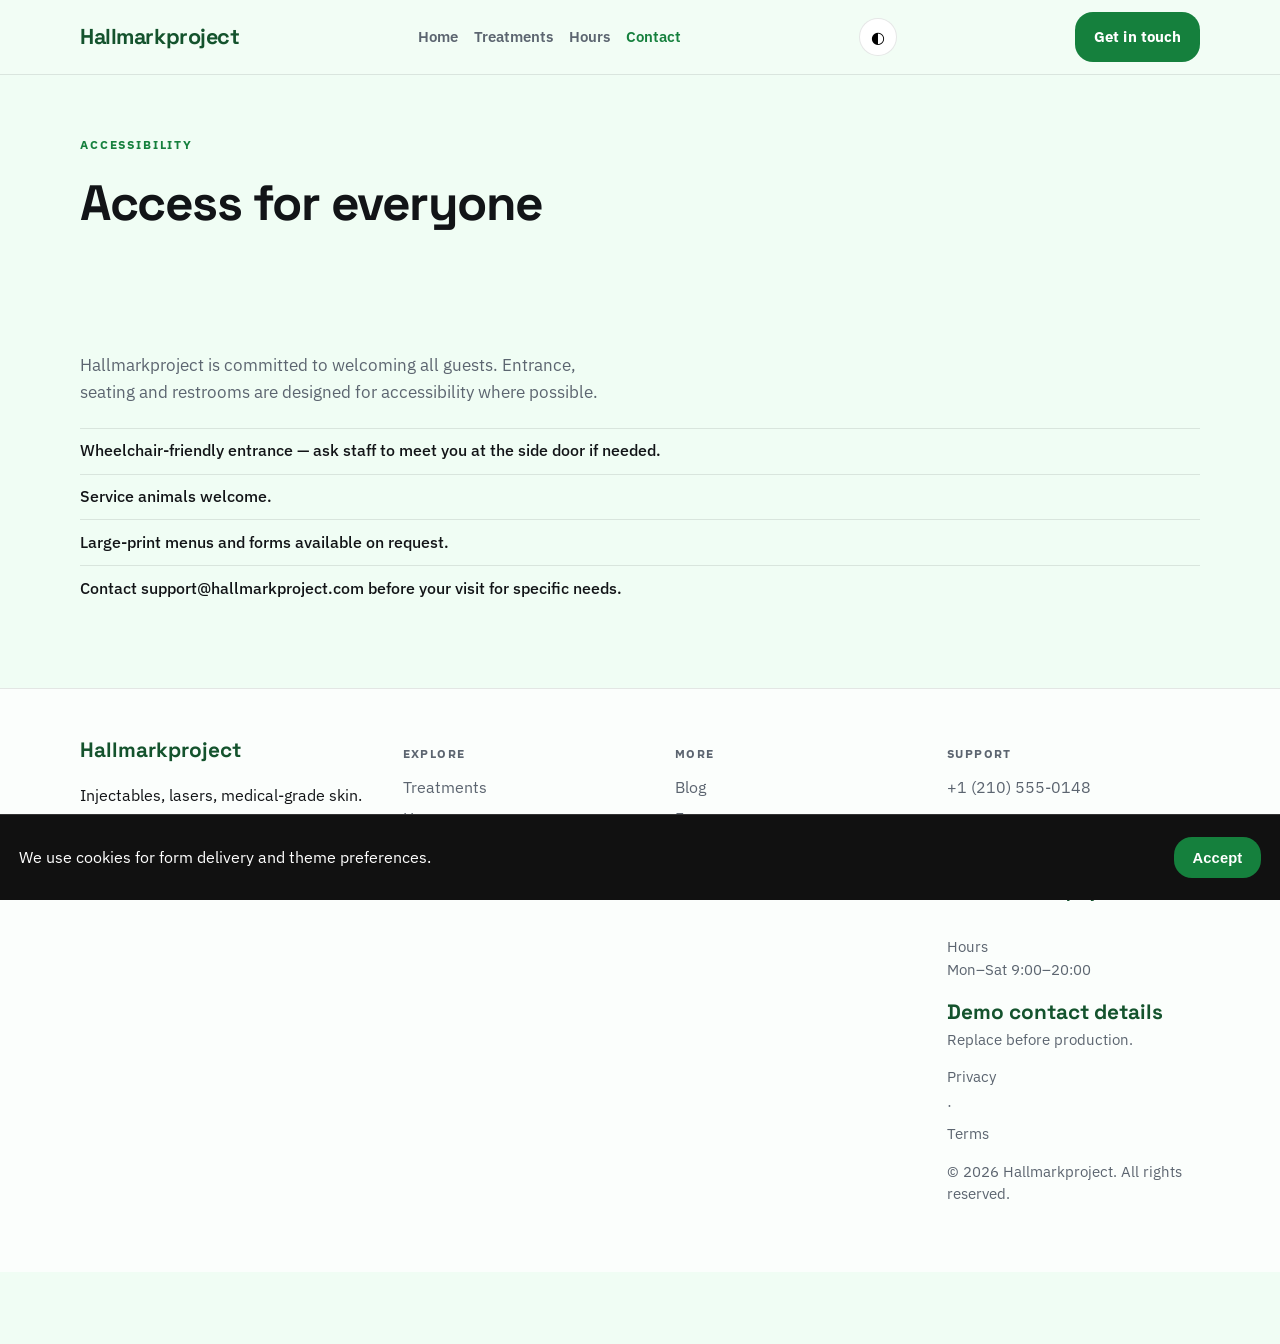
==== accessibility.html @ b067a018 "Publish company website" ====
<!DOCTYPE html>
<html lang="en">
<head>
  <meta charset="UTF-8" />
  <meta name="viewport" content="width=device-width, initial-scale=1" />
  <title>Accessibility | Hallmarkproject</title>
  <meta name="description" content="Accessibility statement" />
  <meta property="og:title" content="Accessibility | Hallmarkproject" />
  <meta property="og:description" content="Accessibility statement" />
  <meta property="og:type" content="website" />
  <meta name="twitter:card" content="summary_large_image" />
  <meta name="twitter:title" content="Accessibility | Hallmarkproject" />
  <meta name="twitter:description" content="Accessibility statement" />
  <meta property="og:image" content="assets/img-1.jpg" />
  <meta name="twitter:image" content="assets/img-1.jpg" />
  <meta property="og:url" content="https://hallmarkproject.github.io" />
  <script type="application/ld+json">{"@context": "https://schema.org", "@type": "LocalBusiness", "name": "Hallmarkproject", "description": "Injectables, lasers, medical-grade skin.", "url": "https://hallmarkproject.github.io", "image": "assets/img-1.jpg"}</script>
<script type="application/ld+json">{"@context": "https://schema.org", "@type": "FAQPage", "mainEntity": [{"@type": "Question", "name": "Where are you?", "acceptedAnswer": {"@type": "Answer", "text": "300 Alamo Plaza, San Antonio, TX. See the map on Visit."}}, {"@type": "Question", "name": "How do I reach support?", "acceptedAnswer": {"@type": "Answer", "text": "Use the Contact form or email support@hallmarkproject.com. We reply during open hours."}}, {"@type": "Question", "name": "How do I book?", "acceptedAnswer": {"@type": "Answer", "text": "Send a message on Contact, email bookings@hallmarkproject.com, or call +1 (210) 555-0148."}}, {"@type": "Question", "name": "Are prices current?", "acceptedAnswer": {"@type": "Answer", "text": "Listed prices are current and may shift with seasons — we update this site when they do."}}, {"@type": "Question", "name": "Do you take groups?", "acceptedAnswer": {"@type": "Answer", "text": "Yes for many bookings — tell us the size and date and we'll confirm what Hallmarkproject can host."}}, {"@type": "Question", "name": "What should I bring?", "acceptedAnswer": {"@type": "Answer", "text": "Just yourself (and any notes on allergies, sizes, or preferences). We'll handle the rest."}}, {"@type": "Question", "name": "Can I book for someone else?", "acceptedAnswer": {"@type": "Answer", "text": "Yes — include their name and preferences in the contact form."}}, {"@type": "Question", "name": "Is parking available?", "acceptedAnswer": {"@type": "Answer", "text": "See Locations for the branch closest to you in San Antonio."}}, {"@type": "Question", "name": "Do you take walk-ins at Hallmarkproject?", "acceptedAnswer": {"@type": "Answer", "text": "Yes when capacity allows — check Visit for peak hours."}}, {"@type": "Question", "name": "Do you host private events?", "acceptedAnswer": {"@type": "Answer", "text": "Contact us with date, headcount and treatments preferences."}}, {"@type": "Question", "name": "Where can I read updates?", "acceptedAnswer": {"@type": "Answer", "text": "Blog and Journal pages publish changes before social media."}}, {"@type": "Question", "name": "How do I join the team?", "acceptedAnswer": {"@type": "Answer", "text": "Open roles are listed on Careers — we reply to every application."}}, {"@type": "Question", "name": "Is the space accessible?", "acceptedAnswer": {"@type": "Answer", "text": "See our Accessibility page for entrance, seating and restroom notes."}}, {"@type": "Question", "name": "Do you offer gift cards?", "acceptedAnswer": {"@type": "Answer", "text": "Yes — see our Gift Cards page for digital and in-store options."}}]}</script>
<script type="application/ld+json">{"@context": "https://schema.org", "@type": "WebSite", "name": "Hallmarkproject", "url": "https://hallmarkproject.github.io", "description": "Injectables, lasers, medical-grade skin."}</script>
  <link rel="alternate" hreflang="en" href="index.html" />
  <link rel="alternate" hreflang="x-default" href="index.html" />
  <meta name="theme-color" content="#111111" />
  <link rel="preconnect" href="https://fonts.googleapis.com" />
  <link rel="preconnect" href="https://fonts.gstatic.com" crossorigin />
  <link href="https://fonts.googleapis.com/css2?family=IBM+Plex+Sans:wght@400;500;600;700&family=Space+Grotesk:wght@600;700&display=swap" rel="stylesheet" />
  <link rel="stylesheet" href="styles.css" />
  <link rel="icon" href="favicon.svg" type="image/svg+xml" />
</head>
<body>

  <header class="top">
    <div class="shell bar">
      <a class="logo" href="index.html">Hallmarkproject</a>
      <button class="nav-toggle" type="button" aria-label="Open menu" data-nav-toggle>
        <span></span><span></span><span></span>
      </button>
      <nav data-nav><a href="index.html">Home</a><a href="offerings.html">Treatments</a><a href="visit.html">Hours</a><a href="contact.html" class="on">Contact</a></nav>
      <button type="button" class="theme-toggle" data-theme-toggle aria-label="Toggle dark mode">◐</button>
      <a class="cta" href="contact.html" data-open-book>Get in touch</a>
    </div>
  </header>  <main class="page">
    <section class="page-hero"><div class="shell">
      <p class="eyebrow">Accessibility</p>
      <h1>Access for everyone</h1>
    </div></section>
    <section class="block"><div class="shell prose-block">
      <p class="lead">Hallmarkproject is committed to welcoming all guests. Entrance, seating and restrooms are designed for accessibility where possible.</p>
      <ul class="checks">
        <li>Wheelchair-friendly entrance — ask staff to meet you at the side door if needed.</li>
        <li>Service animals welcome.</li>
        <li>Large-print menus and forms available on request.</li>
        <li>Contact support@hallmarkproject.com before your visit for specific needs.</li>
      </ul>
    </div></section>
  </main>
  <footer class="foot">
    <div class="shell foot-grid">
      <div>
        <strong>Hallmarkproject</strong>
        <p>Injectables, lasers, medical-grade skin.</p>
        <p class="foot-meta">300 Alamo Plaza<br/>San Antonio, TX</p>
      </div>
      <div>
        <p class="fh">Explore</p>
        <a href="offerings.html">Treatments</a><a href="visit.html">Hours</a><a href="contact.html">Contact</a>
      </div>
      <div>
        <p class="fh">More</p>
        <a href="blog.html">Blog</a><a href="faq.html">Faq</a><a href="pricing.html">Pricing</a><a href="accessibility.html">Accessibility</a>
      </div>
      <div>
        <p class="fh">Support</p>
        <a href="tel:+12105550148">+1 (210) 555-0148</a>
        <p class="mail-plain">support@hallmarkproject.com</p>
        <p class="mail-plain">hello@hallmarkproject.com</p>
        <p class="foot-meta">Hours<br/>Mon–Sat 9:00–20:00</p>
        <p class="foot-meta"><strong>Demo contact details</strong><br/>Replace before production.</p>
        <p class="foot-meta"><a href="privacy.html">Privacy</a> · <a href="terms.html">Terms</a></p>
        <p class="foot-meta">© 2026 Hallmarkproject. All rights reserved.</p>
      </div>
    </div>
  </footer>
  <div class="cookie-bar" data-cookie-bar hidden>
    <p>We use cookies for form delivery and theme preferences.</p>
    <button type="button" class="btn solid" data-cookie-accept>Accept</button>
  </div>
  <div class="mobile-cta">
    <a href="tel:+12105550148">Call</a>
    <button type="button" data-open-book>Book</button>
    <a href="visit.html">Map</a>
  </div>
  <div class="toast" data-toast hidden></div>

  <div class="modal" data-book-modal hidden>
    <div class="modal-card">
      <button class="modal-close" type="button" data-close-book aria-label="Close">×</button>
      <p class="eyebrow">Quick request</p>
      <h3>Contact Hallmarkproject</h3>
      <p class="lead">Send the essentials and we will reply by email.</p>
      <form class="contact-form compact" data-quick-book data-support="support@hallmarkproject.com">
        <label>Name<input name="name" required placeholder="Your name" /></label>
        <label>Email<input type="email" name="email" required placeholder="you@email.com" /></label>
        <label>Timing<input name="when" required placeholder="Preferred date or timeline" /></label>
        <label>Notes<textarea name="message" rows="3" placeholder="Project, product, service or other details…"></textarea></label>
        <button class="btn solid" type="submit">Book</button>
      </form>
    </div>
  </div>

  <div class="lightbox" data-lightbox hidden>
    <button class="modal-close" type="button" data-lightbox-close aria-label="Close">×</button>
    <img data-lightbox-img alt="" />
    <div class="lightbox-nav">
      <button type="button" data-lightbox-prev>‹</button>
      <button type="button" data-lightbox-next>›</button>
    </div>
  </div>
  <script src="site.js"></script>
</body></html>
---- styles.css ----
:root {
  --ink:#121417; --muted:#5c6570; --paper:#f0fdf4;
  --accent:#15803d; --deep:#14532d; --line:rgba(18,20,23,.10);
  --display:"Space Grotesk",Georgia,"Times New Roman",serif;
  --body:"IBM Plex Sans","Segoe UI",sans-serif; --shell:1120px;
  --radius:18px;
}
*{box-sizing:border-box} html{scroll-behavior:smooth}
body{margin:0;font-family:var(--body);color:var(--ink);background:var(--paper);line-height:1.6;padding-bottom:72px;-webkit-font-smoothing:antialiased}
a{color:inherit;text-decoration:none} img{max-width:100%;display:block}
.shell{width:min(var(--shell),calc(100% - 2.4rem));margin-inline:auto}
.sr{position:absolute;left:-9999px}
.mail-plain{display:inline-block;font-weight:700;color:var(--deep);word-break:break-all}
.support-banner{padding:1.25rem 1.35rem;margin:0 0 1.5rem;border:1px solid var(--line);border-left:4px solid var(--accent);background:#fff;border-radius:var(--radius)}
.support-mail{margin:.35rem 0 .5rem;font-family:var(--display);font-size:clamp(1.4rem,3vw,2rem);font-weight:700;color:var(--deep)}
.form-success{margin-top:1.2rem;padding:1.4rem;border:1px solid color-mix(in srgb,var(--accent) 35%,var(--line));background:#fff;border-radius:var(--radius)}
.form-success h3{margin:0 0 .5rem;font-family:var(--display);font-size:1.6rem}
.form-success[hidden],.contact-form[hidden]{display:none !important}
.contact-form select{width:100%;padding:.85rem 1rem;border:1px solid var(--line);border-radius:8px;font:inherit;background:#fff}
.top{position:sticky;top:0;z-index:40;backdrop-filter:blur(14px);background:color-mix(in srgb,var(--paper) 90%,white);border-bottom:1px solid var(--line)}
.bar{min-height:74px;display:flex;align-items:center;justify-content:space-between;gap:1rem;position:relative}
.logo{font-family:var(--display);font-weight:700;font-size:1.35rem;color:var(--deep);letter-spacing:-.02em}
nav{display:flex;flex-wrap:wrap;gap:1rem;font-weight:600;font-size:.92rem;color:var(--muted)}
nav a.on,nav a:hover{color:var(--accent)}
.nav-toggle{display:none;flex-direction:column;gap:5px;background:transparent;border:0;padding:.4rem;cursor:pointer}
.nav-toggle span{display:block;width:22px;height:2px;background:var(--deep)}
.cta,.btn{display:inline-flex;align-items:center;justify-content:center;padding:.8rem 1.15rem;border-radius:var(--radius);font-weight:700;font-size:.92rem;border:0;cursor:pointer;letter-spacing:.01em}
.cta,.btn.solid{background:var(--accent);color:#fff}
.btn.line{border:1px solid rgba(255,255,255,.55);color:#fff;background:transparent}
.btn.quiet{border:1px solid var(--line);background:#fff;color:var(--ink)}
.hero{position:relative;min-height:85vh;display:grid;align-items:end;color:#fff;overflow:hidden}
.hero-bg{position:absolute;inset:0;background-size:cover;background-position:center center;background-repeat:no-repeat}
.hero-shade{position:absolute;inset:0;background:linear-gradient(115deg,rgba(10,12,16,.72),rgba(10,12,16,.18))}
.hero-photo img{width:100%;aspect-ratio:16/9;object-fit:cover;object-position:center;display:block;max-height:min(78vh,900px)}
.hero-copy{position:relative;z-index:2;padding:5rem 0 3.8rem;max-width:720px}
.brand{margin:0 0 .75rem;font-family:var(--display);font-size:clamp(1.85rem,3.6vw,2.7rem);font-weight:700}
.hero h1,.page-hero h1{margin:0;font-family:var(--display);letter-spacing:-.03em;font-weight:700}
.hero h1{font-size:clamp(2.15rem,5.2vw,3.55rem);max-width:15ch;line-height:1.05}
.lede{margin:1.15rem 0 0;max-width:42ch;color:rgba(255,255,255,.9);font-size:1.08rem}
.actions{display:flex;flex-wrap:wrap;gap:.75rem;margin-top:1.7rem}
.promo{display:flex;justify-content:space-between;gap:1rem;align-items:center;margin:1.35rem auto;padding:1.05rem 1.25rem;background:#fff;border:1px solid var(--line);border-radius:var(--radius);box-shadow:0 8px 28px rgba(18,20,23,.04)}
.promo p{margin:0;font-weight:600}
.promo a{font-weight:800;color:var(--accent);white-space:nowrap}
.strip{border-bottom:1px solid var(--line);background:rgba(255,255,255,.5)}
.strip-row{display:flex;flex-wrap:wrap;gap:.8rem 1.5rem;padding:1.05rem 0;font-weight:700;color:var(--deep);font-size:.95rem}
.stats-band{border-bottom:1px solid var(--line);background:rgba(255,255,255,.72)}
.stats-row{display:grid;grid-template-columns:repeat(4,1fr);gap:1rem;padding:1.55rem 0}
.stat b{display:block;font-family:var(--display);font-size:1.65rem;color:var(--deep)}
.stat span{display:block;margin-top:.25rem;color:var(--muted);font-size:.88rem}
.mosaic{display:grid;grid-template-columns:1.2fr 1fr 1fr;gap:.85rem}
.mosaic img{width:100%;aspect-ratio:4/3;object-fit:cover;object-position:center;border-radius:var(--radius);display:block}
.block{padding:4.8rem 0}.block.tint{background:rgba(255,255,255,.58);border-block:1px solid var(--line)}
.eyebrow{margin:0 0 .55rem;font-size:.72rem;font-weight:700;letter-spacing:.16em;text-transform:uppercase;color:var(--accent)}
h2{margin:0;font-family:var(--display);font-size:clamp(1.85rem,3.1vw,2.55rem);letter-spacing:-.03em;max-width:18ch;line-height:1.1}
.lead{margin:.95rem 0 0;color:var(--muted);max-width:52ch;font-size:1.06rem}
.split{display:grid;grid-template-columns:1.1fr .9fr;gap:2.2rem;align-items:start}
.amenity-grid,.contact-grid,.newsletter{display:grid;grid-template-columns:1.1fr .9fr;gap:2.2rem;align-items:start}
.checks,.why,.hours{margin:1.35rem 0 0;padding:0;list-style:none}
.checks li,.why li,.hours li{padding:.6rem 0;border-top:1px solid var(--line);font-weight:500}
.hours-card,.card{background:#fff;border:1px solid var(--line);border-radius:var(--radius);padding:1.4rem;box-shadow:0 10px 30px rgba(18,20,23,.035)}
.card-actions{display:flex;flex-wrap:wrap;gap:.6rem;margin-top:1rem}
.stack-card p{margin:0 0 1rem}
.about-photos{display:grid;gap:.85rem}
.about-photos img,.solo{width:100%;aspect-ratio:4/3;object-fit:cover;object-position:center;border-radius:var(--radius)}
.solo.wide{aspect-ratio:16/9;margin-top:1rem}
.menu-grid{margin-top:2rem;display:grid;grid-template-columns:repeat(3,1fr);gap:1rem}
.menu-list{margin-top:1.5rem;display:grid;gap:.85rem}
.menu-list .item{padding:1.1rem 1.2rem}
.item{background:#fff;border:1px solid var(--line);border-radius:var(--radius);padding:1.2rem;position:relative;box-shadow:0 8px 24px rgba(18,20,23,.03)}
.item.soft{background:color-mix(in srgb,var(--paper) 70%,white)}
.item-top{display:flex;justify-content:space-between;gap:.5rem;align-items:baseline}
.item h3{margin:0 0 .35rem;font-family:var(--display);font-size:1.25rem}
.item p{margin:0;color:var(--muted)}
.item .tag{margin-top:.7rem;font-size:.72rem;font-weight:800;letter-spacing:.1em;text-transform:uppercase;color:var(--accent)}
.price{font-weight:700;color:var(--accent);white-space:nowrap}
.process{list-style:none;margin:2rem 0 0;padding:0;display:grid;gap:1rem}
.process li{display:grid;grid-template-columns:64px 1fr;gap:1rem;padding:1rem 0;border-top:1px solid var(--line)}
.process span{font-family:var(--display);font-size:1.5rem;color:var(--accent)}
.quotes{display:grid;grid-template-columns:repeat(3,1fr);gap:1rem;margin-top:1.5rem}
blockquote{margin:0;padding:1.3rem;background:#fff;border:1px solid var(--line);border-radius:var(--radius)}
blockquote p{margin:0;font-family:var(--display);font-size:1.25rem;line-height:1.25}
blockquote footer{margin-top:.85rem;color:var(--muted);font-size:.9rem}
.value-grid,.team-grid{display:grid;grid-template-columns:repeat(2,1fr);gap:1rem;margin-top:1.5rem}
.two-col{display:grid;grid-template-columns:1fr 1fr;gap:2rem;align-items:start}
.value-grid article,.person,.team-card{background:#fff;border:1px solid var(--line);border-radius:var(--radius);padding:1.2rem;overflow:hidden}
.team-card img{width:100%;aspect-ratio:1;object-fit:cover;object-position:center top;border-radius:calc(var(--radius) - 4px);margin:0 0 .85rem;display:block}
.team-card h3{margin:0 0 .25rem;font-family:var(--display);font-size:1.2rem}
.team-card .eyebrow{margin:0 0 .5rem}
.team-card p:last-child{margin:0;color:var(--muted);line-height:1.55}
.person .role{color:var(--accent);font-weight:700;margin:.2rem 0 .5rem}
img{max-width:100%;height:auto;display:block}
picture,figure{margin:0}
.faq details{border-top:1px solid var(--line);padding:1rem 0}
.faq summary{cursor:pointer;font-weight:700}
.faq p{margin:.6rem 0 0;color:var(--muted)}
.page-hero{padding:3.8rem 0 1.1rem}
.page-hero h1{font-size:clamp(2.1rem,4vw,3.1rem);max-width:16ch}
.page .lead{color:var(--muted)}
.gallery-rich{display:grid;grid-template-columns:repeat(2,1fr);gap:1rem}
.gallery-rich figure{margin:0}
.gallery-rich img{width:100%;aspect-ratio:4/3;object-fit:cover;object-position:center;border-radius:var(--radius)}
.gallery-rich figcaption{margin-top:.45rem;color:var(--muted);font-size:.88rem}
.visit-grid{display:grid;grid-template-columns:.85fr 1.15fr;gap:1.6rem}
.map-wrap{margin-top:1rem;border-radius:var(--radius);overflow:hidden;border:1px solid var(--line);background:#fff}
.map-wrap iframe{width:100%;height:320px;border:0;display:block}
.map-note{margin:.55rem 1rem 1rem;font-size:.9rem}
.map-note a{color:var(--accent);font-weight:700}
.contact-form,.news-form{display:grid;gap:.9rem;margin-top:1rem}
.contact-form label{display:grid;gap:.35rem;font-weight:700;font-size:.9rem}
.contact-form input,.contact-form textarea,.news-form input{width:100%;padding:.9rem 1rem;border:1px solid var(--line);border-radius:8px;font:inherit;background:#fff}
.contact-form input:focus,.contact-form textarea:focus,.contact-form select:focus,.news-form input:focus{outline:2px solid color-mix(in srgb,var(--accent) 45%,white);border-color:var(--accent)}
.news-form{grid-template-columns:1fr auto;align-items:center}
.form-note{margin:0;color:var(--muted);font-size:.88rem}
.cta-band{padding:4rem 0;background:var(--deep);color:#fff}
.cta-band h2{color:#fff;max-width:16ch}
.cta-band p{color:rgba(255,255,255,.86);max-width:46ch}
.center-cta{text-align:center;margin-top:2rem}
.textlink{display:inline-block;margin-top:1rem;font-weight:700;color:var(--accent)}
.foot{border-top:1px solid var(--line);padding:2.8rem 0 3.2rem;background:rgba(255,255,255,.72)}
.foot-grid{display:grid;grid-template-columns:1.2fr 1fr 1fr 1fr;gap:1.2rem}
.fh{font-size:.72rem;font-weight:700;letter-spacing:.12em;text-transform:uppercase;color:var(--muted)}
.foot a{display:block;margin:.35rem 0;color:var(--muted)}
.foot a:hover{color:var(--accent)}
.foot strong{font-family:var(--display);font-size:1.3rem;color:var(--deep)}
.foot-meta{color:var(--muted);font-size:.92rem;line-height:1.55}
.mobile-cta{display:none;position:fixed;left:0;right:0;bottom:0;z-index:50;background:#fff;border-top:1px solid var(--line);grid-template-columns:1fr 1fr 1fr}
.mobile-cta a,.mobile-cta button{text-align:center;padding:.95rem .4rem;font-weight:800;font-size:.85rem;color:var(--deep);background:transparent;border:0;font-family:inherit;cursor:pointer}
.mobile-cta a:nth-child(2),.mobile-cta button:nth-child(2){background:var(--accent);color:#fff}
.toast{position:fixed;left:50%;bottom:5.5rem;transform:translateX(-50%);background:var(--deep);color:#fff;padding:.9rem 1.2rem;border-radius:999px;font-weight:700;z-index:80;box-shadow:0 12px 32px rgba(0,0,0,.22)}
.btn.mini{padding:.45rem .7rem;font-size:.78rem}
.item-actions{display:flex;flex-wrap:wrap;gap:.45rem;margin-top:.9rem}
.offer-tools{margin-bottom:1rem}
.offer-tools input{width:min(420px,100%);padding:.85rem 1rem;border:1px solid var(--line);border-radius:8px;font:inherit;background:#fff}
.saved-tray{margin:1rem 0;padding:1rem;border:1px dashed var(--line);background:#fff;border-radius:var(--radius)}
.saved-tray ul{margin:.5rem 0 1rem;padding-left:1.1rem}
.open-badge{display:inline-flex;align-items:center;gap:.35rem;padding:.35rem .65rem;border-radius:999px;font-size:.75rem;font-weight:800;letter-spacing:.04em;text-transform:uppercase;background:#ecfdf5;color:#166534;border:1px solid #86efac}
.open-badge.closed{background:#fef2f2;color:#991b1b;border-color:#fecaca}
.open-badge.unknown{background:#f8fafc;color:#475569;border-color:#cbd5e1}
.text-cta{border:0;background:transparent;color:var(--accent);font-weight:800;cursor:pointer;font:inherit;padding:0}
.copy-btn{margin-left:.45rem;border:1px solid var(--line);background:#fff;border-radius:6px;padding:.2rem .45rem;font-size:.72rem;font-weight:700;cursor:pointer}
.gal-btn{display:block;width:100%;padding:0;border:0;background:transparent;cursor:zoom-in}
.gal-btn img{width:100%;aspect-ratio:4/3;object-fit:cover;object-position:center;border-radius:var(--radius)}
.modal,.lightbox{position:fixed;inset:0;z-index:90;background:rgba(10,12,16,.72);display:grid;place-items:center;padding:1rem}
.modal[hidden],.lightbox[hidden]{display:none !important}
.modal-card{width:min(480px,100%);background:var(--paper);border-radius:14px;padding:1.4rem 1.4rem 1.2rem;position:relative;border:1px solid var(--line);box-shadow:0 24px 60px rgba(0,0,0,.28)}
.modal-card h3{margin:.2rem 0 .4rem;font-family:var(--display);font-size:1.7rem}
.modal-close{position:absolute;top:.55rem;right:.7rem;border:0;background:transparent;font-size:1.6rem;cursor:pointer;line-height:1;color:var(--muted)}
.contact-form.compact{margin-top:.8rem}
.lightbox img{max-width:min(960px,92vw);max-height:82vh;object-fit:contain;border-radius:10px;background:#000}
.lightbox-nav{position:absolute;bottom:1.2rem;display:flex;gap:.6rem}
.lightbox-nav button{border:0;background:#fff;color:#111;width:44px;height:44px;border-radius:50%;font-size:1.4rem;cursor:pointer}
.item.is-saved{outline:2px solid color-mix(in srgb,var(--accent) 55%,white)}
.item.is-hidden{display:none}
@media(max-width:900px){
  .nav-toggle{display:flex}
  nav{display:none;position:absolute;top:74px;left:0;right:0;background:var(--paper);border-bottom:1px solid var(--line);padding:1rem;flex-direction:column;gap:.9rem}
  nav.open{display:flex}
  .cta{display:none}
  .split,.menu-grid,.quotes,.value-grid,.team-grid,.gallery-rich,.visit-grid,.foot-grid,.amenity-grid,.contact-grid,.newsletter,.news-form,.stats-row,.mosaic,.two-col{grid-template-columns:1fr}
  .mobile-cta{display:grid}
  .promo{flex-direction:column;align-items:flex-start}
}

.promo{background:#dcfce7;border-color:#86efac}
.item.soft{background:#ecfdf5}


.hero.split-hero{min-height:auto;padding:0;background:var(--paper);color:var(--ink)}
.hero.split-hero .hero-bg,.hero.split-hero .hero-shade{display:none}
.hero.split-hero .hero-split{display:grid;grid-template-columns:1.05fr .95fr;min-height:78vh}
.hero.split-hero .hero-copy{padding:4rem 0 4rem;color:var(--ink);max-width:none}
.hero.split-hero .hero-copy .lede{color:var(--muted)}
.hero.split-hero .hero-photo img{width:100%;height:100%;min-height:420px;object-fit:cover}
.hero.split-hero .btn.line{border-color:var(--line);color:var(--deep)}
.gallery-masonry{display:columns;columns:2;column-gap:1rem}
.gallery-masonry figure{break-inside:avoid;margin:0 0 1rem}
.gallery-masonry img{width:100%;height:auto;min-height:180px;object-fit:cover;border-radius:var(--radius)}

.prose-block .lead.wide{max-width:62ch}
.journal-card,.journal-entry{background:#fff;border:1px solid var(--line);border-radius:var(--radius);padding:1.2rem}
.journal-stack{display:grid;gap:1rem}
.compare-table{width:100%;border-collapse:collapse;margin-top:1rem}
.compare-table th,.compare-table td{border-top:1px solid var(--line);padding:.75rem;text-align:left}
.compare-table th{font-size:.72rem;letter-spacing:.12em;text-transform:uppercase;color:var(--muted)}
.gallery-hero{min-height:46vh;display:grid;align-items:end;color:#fff;background-size:cover;background-position:center;position:relative}
.gallery-hero::before{content:"";position:absolute;inset:0;background:linear-gradient(180deg,rgba(0,0,0,.15),rgba(0,0,0,.65))}
.gallery-hero .shell{position:relative;z-index:1;padding:3rem 0}
.page-hero.wide-hero h1{max-width:24ch}
.mosaic.teaser{grid-template-columns:repeat(3,1fr);max-height:420px;overflow:hidden}
.reveal{opacity:0;transform:translateY(14px);transition:opacity .5s ease,transform .5s ease}
.reveal.is-visible{opacity:1;transform:none}
.theme-toggle{border:1px solid var(--line);background:#fff;border-radius:999px;width:38px;height:38px;cursor:pointer;font-size:1rem}
body.theme-dark{--paper:#0e1114;--ink:#eef2f6;--muted:#9aa8b6;--line:rgba(255,255,255,.12)}
body.theme-dark .block.tint{background:rgba(255,255,255,.04)}
.cookie-bar{position:fixed;bottom:0;left:0;right:0;z-index:60;display:flex;align-items:center;justify-content:space-between;gap:1rem;padding:.85rem 1.2rem;background:#111;color:#fff;border-top:1px solid #333}
.cookie-bar[hidden]{display:none !important}
.insta-grid{display:grid;grid-template-columns:repeat(3,1fr);gap:.65rem}
.insta-cell{position:relative;overflow:hidden;border-radius:var(--radius)}
.insta-cell img{aspect-ratio:1;object-fit:cover;object-position:center;width:100%;display:block}
.insta-cell figcaption{position:absolute;inset:auto 0 0 0;padding:.5rem;font-size:.72rem;background:linear-gradient(transparent,rgba(0,0,0,.75));color:#fff}
.video-wrap{position:relative;padding-top:56.25%;border-radius:var(--radius);overflow:hidden}
.video-wrap iframe{position:absolute;inset:0;width:100%;height:100%;border:0}
.ba-slider{position:relative}
.ba-panels{display:grid;grid-template-columns:1fr 1fr;gap:1rem}
.ba-after{clip-path:inset(0 50% 0 0)}
.faq-page details{border:1px solid var(--line);border-radius:var(--radius);padding:.85rem 1rem;margin-bottom:.65rem;background:#fff}
.faq-page summary{cursor:pointer;font-weight:700}
.chat-slot{border:1px dashed var(--line);padding:1rem;border-radius:var(--radius);margin:1rem 0}
.theme-toggle{flex-shrink:0}
.bar{flex-wrap:wrap}
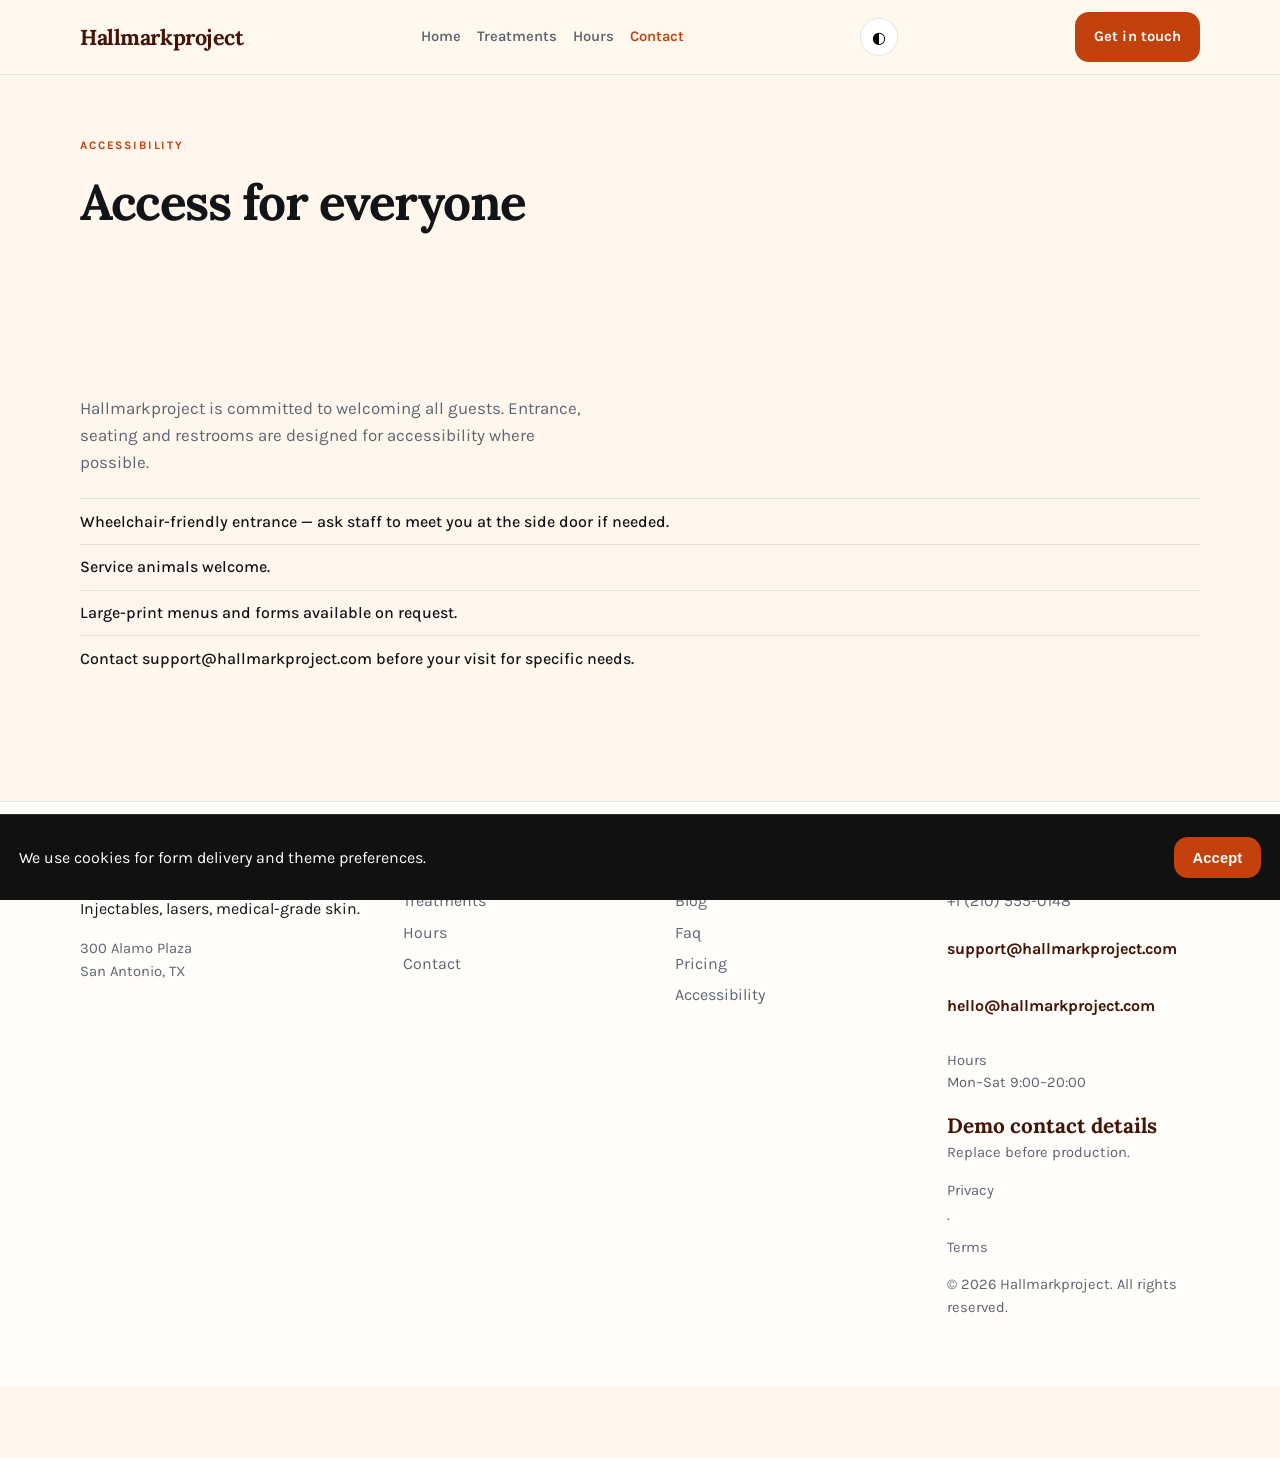
==== commit f2255325: "Improve website (warm)" ====
--- a/accessibility.html
+++ b/accessibility.html
@@ -15,14 +15,14 @@
   <meta name="twitter:image" content="assets/img-1.jpg" />
   <meta property="og:url" content="https://hallmarkproject.github.io" />
   <script type="application/ld+json">{"@context": "https://schema.org", "@type": "LocalBusiness", "name": "Hallmarkproject", "description": "Injectables, lasers, medical-grade skin.", "url": "https://hallmarkproject.github.io", "image": "assets/img-1.jpg"}</script>
-<script type="application/ld+json">{"@context": "https://schema.org", "@type": "FAQPage", "mainEntity": [{"@type": "Question", "name": "Where are you?", "acceptedAnswer": {"@type": "Answer", "text": "300 Alamo Plaza, San Antonio, TX. See the map on Visit."}}, {"@type": "Question", "name": "How do I reach support?", "acceptedAnswer": {"@type": "Answer", "text": "Use the Contact form or email support@hallmarkproject.com. We reply during open hours."}}, {"@type": "Question", "name": "How do I book?", "acceptedAnswer": {"@type": "Answer", "text": "Send a message on Contact, email bookings@hallmarkproject.com, or call +1 (210) 555-0148."}}, {"@type": "Question", "name": "Are prices current?", "acceptedAnswer": {"@type": "Answer", "text": "Listed prices are current and may shift with seasons — we update this site when they do."}}, {"@type": "Question", "name": "Do you take groups?", "acceptedAnswer": {"@type": "Answer", "text": "Yes for many bookings — tell us the size and date and we'll confirm what Hallmarkproject can host."}}, {"@type": "Question", "name": "What should I bring?", "acceptedAnswer": {"@type": "Answer", "text": "Just yourself (and any notes on allergies, sizes, or preferences). We'll handle the rest."}}, {"@type": "Question", "name": "Can I book for someone else?", "acceptedAnswer": {"@type": "Answer", "text": "Yes — include their name and preferences in the contact form."}}, {"@type": "Question", "name": "Is parking available?", "acceptedAnswer": {"@type": "Answer", "text": "See Locations for the branch closest to you in San Antonio."}}, {"@type": "Question", "name": "Do you take walk-ins at Hallmarkproject?", "acceptedAnswer": {"@type": "Answer", "text": "Yes when capacity allows — check Visit for peak hours."}}, {"@type": "Question", "name": "Do you host private events?", "acceptedAnswer": {"@type": "Answer", "text": "Contact us with date, headcount and treatments preferences."}}, {"@type": "Question", "name": "Where can I read updates?", "acceptedAnswer": {"@type": "Answer", "text": "Blog and Journal pages publish changes before social media."}}, {"@type": "Question", "name": "How do I join the team?", "acceptedAnswer": {"@type": "Answer", "text": "Open roles are listed on Careers — we reply to every application."}}, {"@type": "Question", "name": "Is the space accessible?", "acceptedAnswer": {"@type": "Answer", "text": "See our Accessibility page for entrance, seating and restroom notes."}}, {"@type": "Question", "name": "Do you offer gift cards?", "acceptedAnswer": {"@type": "Answer", "text": "Yes — see our Gift Cards page for digital and in-store options."}}]}</script>
+<script type="application/ld+json">{"@context": "https://schema.org", "@type": "FAQPage", "mainEntity": [{"@type": "Question", "name": "Where are you?", "acceptedAnswer": {"@type": "Answer", "text": "300 Alamo Plaza, San Antonio, TX. See the map on Visit."}}, {"@type": "Question", "name": "How do I reach support?", "acceptedAnswer": {"@type": "Answer", "text": "Use the Contact form or email support@hallmarkproject.com. We reply during open hours."}}, {"@type": "Question", "name": "How do I book?", "acceptedAnswer": {"@type": "Answer", "text": "Send a message on Contact, email bookings@hallmarkproject.com, or call +1 (210) 555-0148."}}, {"@type": "Question", "name": "Are prices current?", "acceptedAnswer": {"@type": "Answer", "text": "Listed prices are current and may shift with seasons — we update this site when they do."}}, {"@type": "Question", "name": "Do you take groups?", "acceptedAnswer": {"@type": "Answer", "text": "Yes for many bookings — tell us the size and date and we'll confirm what Hallmarkproject can host."}}, {"@type": "Question", "name": "What should I bring?", "acceptedAnswer": {"@type": "Answer", "text": "Just yourself (and any notes on allergies, sizes, or preferences). We'll handle the rest."}}, {"@type": "Question", "name": "Where can I read updates?", "acceptedAnswer": {"@type": "Answer", "text": "Blog and Journal pages publish changes before social media."}}, {"@type": "Question", "name": "How do I join the team?", "acceptedAnswer": {"@type": "Answer", "text": "Open roles are listed on Careers — we reply to every application."}}, {"@type": "Question", "name": "Is the space accessible?", "acceptedAnswer": {"@type": "Answer", "text": "See our Accessibility page for entrance, seating and restroom notes."}}, {"@type": "Question", "name": "Do you offer gift cards?", "acceptedAnswer": {"@type": "Answer", "text": "Yes — see our Gift Cards page for digital and in-store options."}}, {"@type": "Question", "name": "Can I book for someone else?", "acceptedAnswer": {"@type": "Answer", "text": "Yes — include their name and preferences in the contact form."}}, {"@type": "Question", "name": "Is parking available?", "acceptedAnswer": {"@type": "Answer", "text": "See Locations for the branch closest to you in San Antonio."}}, {"@type": "Question", "name": "Do you take walk-ins at Hallmarkproject?", "acceptedAnswer": {"@type": "Answer", "text": "Yes when capacity allows — check Visit for peak hours."}}, {"@type": "Question", "name": "Do you host private events?", "acceptedAnswer": {"@type": "Answer", "text": "Contact us with date, headcount and treatments preferences."}}]}</script>
 <script type="application/ld+json">{"@context": "https://schema.org", "@type": "WebSite", "name": "Hallmarkproject", "url": "https://hallmarkproject.github.io", "description": "Injectables, lasers, medical-grade skin."}</script>
   <link rel="alternate" hreflang="en" href="index.html" />
   <link rel="alternate" hreflang="x-default" href="index.html" />
   <meta name="theme-color" content="#111111" />
   <link rel="preconnect" href="https://fonts.googleapis.com" />
   <link rel="preconnect" href="https://fonts.gstatic.com" crossorigin />
-  <link href="https://fonts.googleapis.com/css2?family=IBM+Plex+Sans:wght@400;500;600;700&family=Space+Grotesk:wght@600;700&display=swap" rel="stylesheet" />
+  <link href="https://fonts.googleapis.com/css2?family=Karla:wght@400;500;600;700&family=Lora:wght@600;700&display=swap" rel="stylesheet" />
   <link rel="stylesheet" href="styles.css" />
   <link rel="icon" href="favicon.svg" type="image/svg+xml" />
 </head>
--- a/styles.css
+++ b/styles.css
@@ -1,10 +1,10 @@
 
 :root {
-  --ink:#121417; --muted:#5c6570; --paper:#f0fdf4;
-  --accent:#15803d; --deep:#14532d; --line:rgba(18,20,23,.10);
-  --display:"Space Grotesk",Georgia,"Times New Roman",serif;
-  --body:"IBM Plex Sans","Segoe UI",sans-serif; --shell:1120px;
-  --radius:18px;
+  --ink:#121417; --muted:#5c6570; --paper:#fff7ed;
+  --accent:#c2410c; --deep:#431407; --line:rgba(18,20,23,.10);
+  --display:"Lora",Georgia,"Times New Roman",serif;
+  --body:"Karla","Segoe UI",sans-serif; --shell:1120px;
+  --radius:14px;
 }
 *{box-sizing:border-box} html{scroll-behavior:smooth}
 body{margin:0;font-family:var(--body);color:var(--ink);background:var(--paper);line-height:1.6;padding-bottom:72px;-webkit-font-smoothing:antialiased}
@@ -29,7 +29,7 @@
 .cta,.btn.solid{background:var(--accent);color:#fff}
 .btn.line{border:1px solid rgba(255,255,255,.55);color:#fff;background:transparent}
 .btn.quiet{border:1px solid var(--line);background:#fff;color:var(--ink)}
-.hero{position:relative;min-height:85vh;display:grid;align-items:end;color:#fff;overflow:hidden}
+.hero{position:relative;min-height:86vh;display:grid;align-items:end;color:#fff;overflow:hidden}
 .hero-bg{position:absolute;inset:0;background-size:cover;background-position:center center;background-repeat:no-repeat}
 .hero-shade{position:absolute;inset:0;background:linear-gradient(115deg,rgba(10,12,16,.72),rgba(10,12,16,.18))}
 .hero-photo img{width:100%;aspect-ratio:16/9;object-fit:cover;object-position:center;display:block;max-height:min(78vh,900px)}
@@ -162,20 +162,11 @@
   .promo{flex-direction:column;align-items:flex-start}
 }
 
-.promo{background:#dcfce7;border-color:#86efac}
-.item.soft{background:#ecfdf5}
-
-
-.hero.split-hero{min-height:auto;padding:0;background:var(--paper);color:var(--ink)}
-.hero.split-hero .hero-bg,.hero.split-hero .hero-shade{display:none}
-.hero.split-hero .hero-split{display:grid;grid-template-columns:1.05fr .95fr;min-height:78vh}
-.hero.split-hero .hero-copy{padding:4rem 0 4rem;color:var(--ink);max-width:none}
-.hero.split-hero .hero-copy .lede{color:var(--muted)}
-.hero.split-hero .hero-photo img{width:100%;height:100%;min-height:420px;object-fit:cover}
-.hero.split-hero .btn.line{border-color:var(--line);color:var(--deep)}
-.gallery-masonry{display:columns;columns:2;column-gap:1rem}
-.gallery-masonry figure{break-inside:avoid;margin:0 0 1rem}
-.gallery-masonry img{width:100%;height:auto;min-height:180px;object-fit:cover;border-radius:var(--radius)}
+.promo{background:#ffedd5;border-color:#fdba74}
+.block.tint{background:#fffbeb}
+
+
+.shell{max-width:1120px}.block{padding:7.5rem 0}.hero.split-hero .hero-split{min-height:88vh}.hero h1{font-size:clamp(3rem,7vw,6rem)}.value-grid,.process{max-width:900px}.promo,.newsletter,.amenity-grid{display:none}.item,.card,blockquote{background:transparent;box-shadow:none}
 
 .prose-block .lead.wide{max-width:62ch}
 .journal-card,.journal-entry{background:#fff;border:1px solid var(--line);border-radius:var(--radius);padding:1.2rem}
